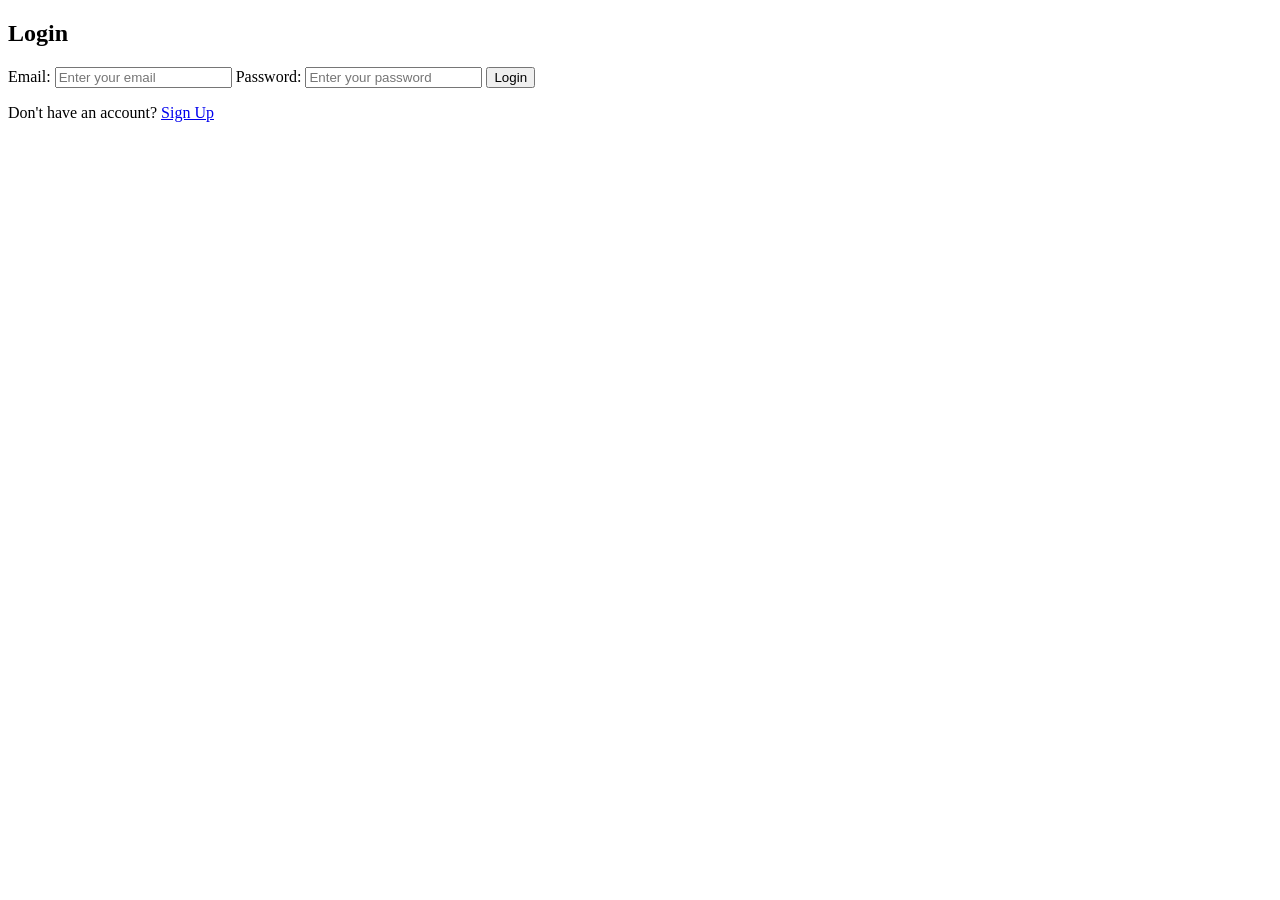
==== index.html @ ab9df8de "Wetin u dey think tho?" ====
<!DOCTYPE html>
<html>
<head>
    <title>Login Form</title>
    <link rel="stylesheet" href="style.css">
</head>

<body>

    <div class="login-box">
        <h2>Login</h2>

        <form action="welcome.html">
            <label>Email:</label>
            <input type="email" placeholder="Enter your email">

            <label>Password:</label>
            <input type="password" placeholder="Enter your password">

            <input type="submit" value="Login">
        </form>

        <p>Don't have an account? <a href="#">Sign Up</a></p>
    </div>

</body>
</html>
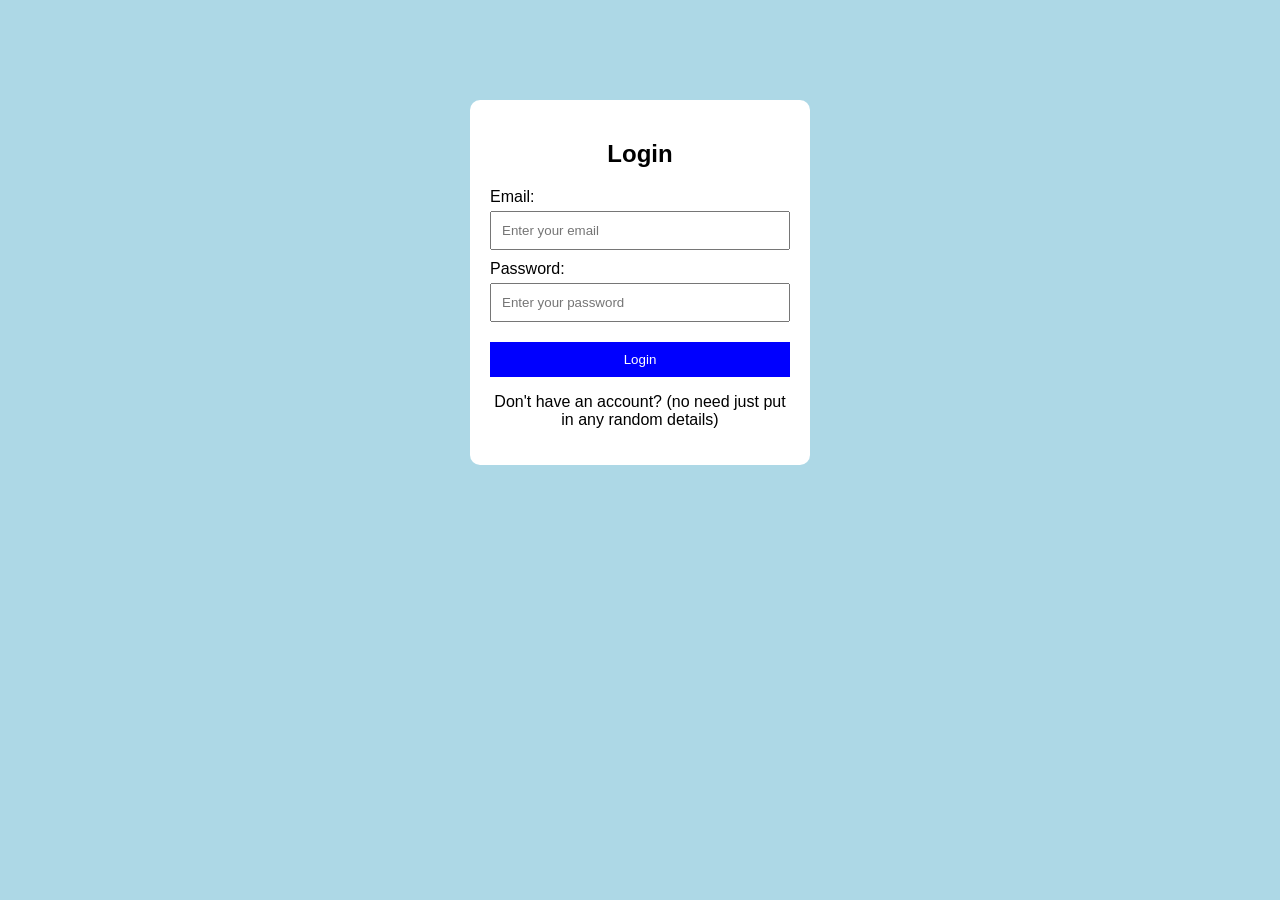
==== commit acaeba02: "Revise sign-up prompt in index.html Updated message for account creation guidance." ====
--- a/index.html
+++ b/index.html
@@ -20,7 +20,7 @@
             <input type="submit" value="Login">
         </form>
 
-        <p>Don't have an account? <a href="#">Sign Up</a></p>
+        <p>Don't have an account? (no need just put in any random details)</p>
     </div>
 
 </body>
--- a/style.css
+++ b/style.css
@@ -0,0 +1,67 @@
+body {
+    font-family: Arial;
+    background-color: lightblue;
+}
+
+.login-box {
+    width: 300px;
+    margin: 100px auto;
+    padding: 20px;
+    background-color: white;
+    border-radius: 10px;
+}
+
+h2 {
+    text-align: center;
+}
+
+label {
+    display: block;
+    margin-top: 10px;
+}
+
+input {
+    width: 100%;
+    padding: 10px;
+    margin-top: 5px;
+    box-sizing: border-box;
+}
+
+input[type="submit"] {
+    margin-top: 20px;
+    background-color: blue;
+    color: white;
+    border: none;
+    cursor: pointer;
+}
+
+p {
+    text-align: center;
+}
+
+.welcome-box {
+    width: 500px;
+    margin: 150px auto;
+    padding: 30px;
+    background-color: white;
+    text-align: center;
+    border-radius: 10px;
+}
+
+.welcome-box h1 {
+    color: blue;
+}
+
+.welcome-box h2 {
+    color: black;
+}
+
+.welcome-box a {
+    display: inline-block;
+    margin-top: 20px;
+    text-decoration: none;
+    background-color: blue;
+    color: white;
+    padding: 10px 20px;
+    border-radius: 5px;
+}
